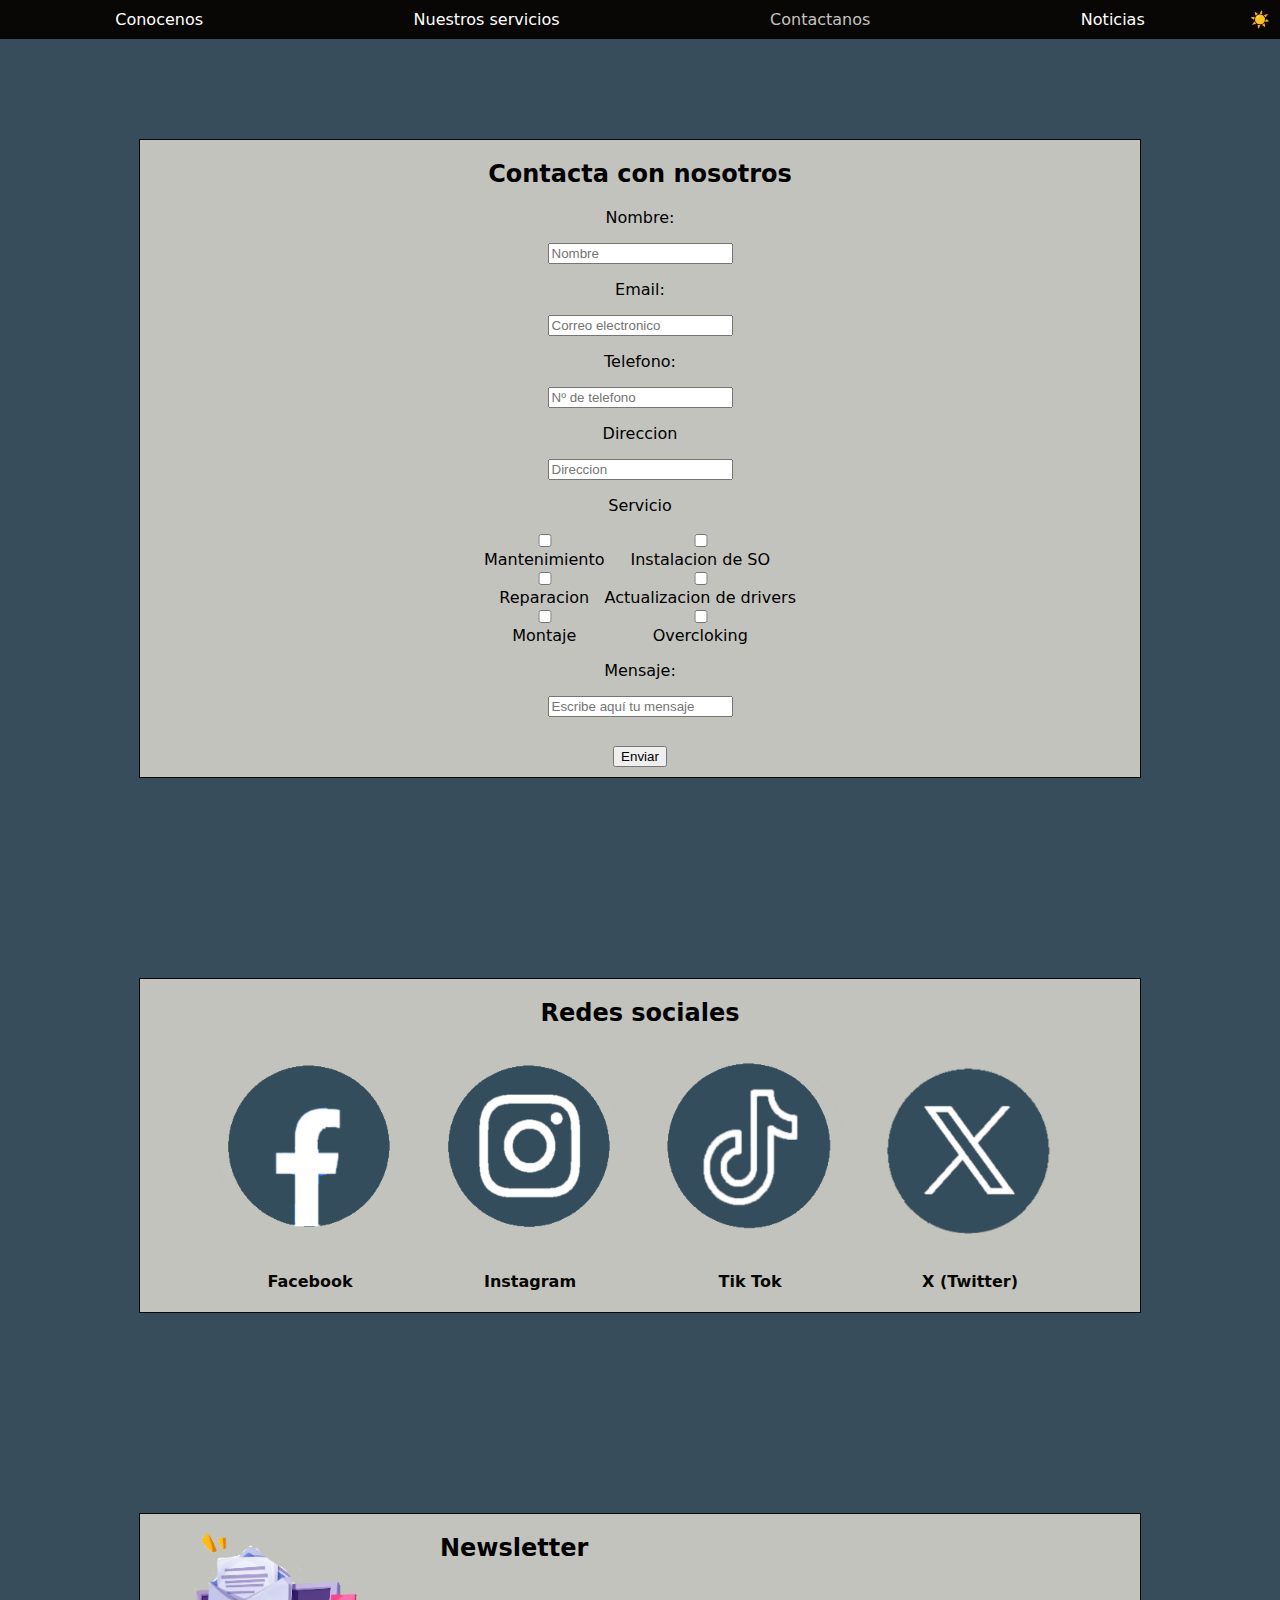
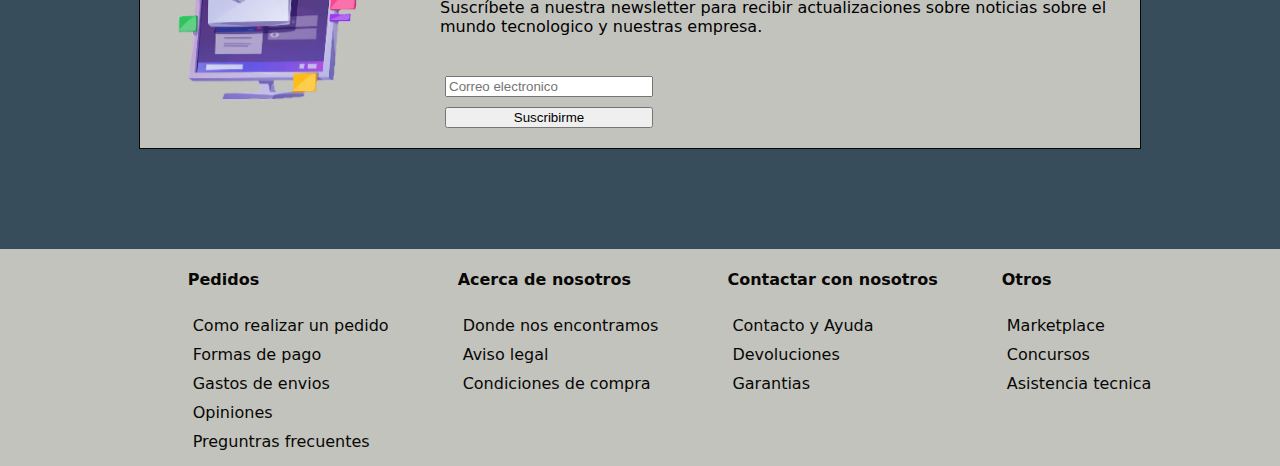
==== contacto.html @ e5551fb0 "retoques finales y actualizacion del readme" ====
<!DOCTYPE html>
<html lang="es">
<head>
    <meta charset="UTF-8">
    <meta name="viewport" content="width=device-width, initial-scale=1.0">
    <title>Ordenadores manolo </title>
    <link rel="stylesheet" href="css/estilos.css">
</head>
<body>
    <header>
        <div>
        <a href="index.html">Conocenos</a>
        <a href="servicios.html">Nuestros servicios</a>
        <p class="pagina-actual">Contactanos</p>
        <a href="noticias.html">Noticias</a>
        </div>
        <input type="checkbox" id="dark-mode">
        <label for="dark-mode">
            <span class="sol">☀️</span> 
            <span class="luna">🌙</span>
        </label>
    </header>
    <main>
        <section class="contacto">
            <h2>Contacta con nosotros</h2>
            <p>Nombre:</p>
            <input type="text" placeholder="Nombre">
            <p>Email:</p>
            <input type="email" placeholder="Correo electronico">
            <p>Telefono:</p>
            <input type="number" placeholder="Nº de telefono">
            <p>Direccion</p>
            <input type="text" placeholder="Direccion">
            <p>Servicio</p>
            <article class="contacto-servicios">
                <div>
                    <input type="checkbox"> Mantenimiento
                    <input type="checkbox"> Reparacion
                    <input type="checkbox" id="montaje"> Montaje
                </div>
                <div>
                    <input type="checkbox"> Instalacion de SO
                    <input type="checkbox"> Actualizacion de drivers
                    <input type="checkbox"> Overcloking
                </div>
            </article>
            <article class="montaje">
                <!--Estos 2 inputs estan escondidos hasta que se seleccione el checkbox de montaje-->
                <p>Presupuesto:</p>
                400€ <input type="range" min="400" max="4000" value="2200"> 4000€
                <p>Color de los cables:</p>
                <input type="color" value="#000000">
            </article>
            <p>Mensaje:</p>
            <input type="text" placeholder="Escribe aquí tu mensaje"><br><br>
            <button>Enviar</button>
        </section>
        <section class="redes-sociales">
            <h2>Redes sociales</h2>
            <div>
                <article>
                    <a href="https://www.facebook.com"><img src="assets/images/logo-facebook.png" alt="Facebook"></a>
                    <h4><a href="https://www.facebook.com">Facebook</a></h4>
                </article>
                <article>
                    <a href="https://www.instagram.com"> <img src="assets/images/logo-instagram.png" alt="Instagram"></a>
                    <h4><a href="https://www.instagram.com">Instagram</a></h4>
                </article>
                <article>
                    <a href="https://www.tiktok.com/es/"> <img src="assets/images/logo-tik-tok.png" alt="Tik Tok"></a>
                    <h4><a href="https://www.tiktok.com/es/">Tik Tok</a></h4>
                </article>
                <article>
                    <a href="https://x.com"> <img src="assets/images/logo-X.png" alt="X (Twitter)"></a>
                    <h4><a href="https://x.com">X (Twitter)</a></h4>
                </article>
            </div>
        </section>
        <section class="newsletter">
            <h2>Newsletter</h2>
            <p>Suscríbete a nuestra newsletter para recibir actualizaciones sobre noticias sobre el mundo tecnologico y nuestras empresa.</p><br>
            <input type="email" placeholder="Correo electronico">
            <button>Suscribirme</button>
        </section>
    </main>
    <footer>
        <div class="columna_footer">
            <h4>Pedidos</h4>
            <p>Como realizar un pedido</p>
            <p>Formas de pago</p>
            <p>Gastos de envios</p>
            <p>Opiniones</p>
            <p>Preguntras frecuentes</p>
        </div>
        <div class="columna_footer">
            <h4> Acerca de nosotros </h4>
            <p>Donde nos encontramos </p>
            <p>Aviso legal</p>
            <p>Condiciones de compra</p>
        </div>
        <div class="columna_footer">
            <h4>Contactar con nosotros</h4>
            <p>Contacto y Ayuda</p>
            <p>Devoluciones</p>
            <p>Garantias</p>
        </div>
        <div class="columna_footer">
            <h4>Otros</h4>
            <p>Marketplace</p>
            <p>Concursos</p>
            <p>Asistencia tecnica</p>
        </div>
        
    </footer>
</body>
---- css/estilos.css ----
:root{
    font-family: system-ui, -apple-system, BlinkMacSystemFont, 'Segoe UI', Roboto, Oxygen, Ubuntu, Cantarell, 'Open Sans', 'Helvetica Neue', sans-serif;
}

html{
    background-color: rgb(55, 77, 92);
}

.columna_footer{
    display: flex;
    flex-direction: column;
    padding-left: 5%;
}

footer{
    background-color: #C3C3BE;
    position:static;
    width: 100%;
    bottom: 0px;
    display: flex;
    justify-content: center;
    padding-bottom: 10px;
    color: #080705;
}

body{
    margin: 0px;
}

main{
    min-height: 75vh;
    display: flex;
    justify-content: center;
    align-items: center;
    flex-direction: column;
}

a{
    text-decoration: none;
    color: #080705;

}

header a:hover{
    transition: font-size 0.5s ease;
    font-size: 20px;
}

header p{
    margin: 5px;
    cursor: pointer;
}

footer p  {
    margin: 5px;
    cursor: pointer;
}

header{
    background-color: #080705;
    color: #FFFFFF;
    padding: 10px;
    display: flex;
    justify-content: center;
}

header div{
    display: flex;
    justify-content: space-around;
    width: 1700px;
}

header a{
    text-decoration: none;
    color: #FFFFFF;
}

.pagina-actual{
    color: #C3C3BE;
    margin: 0px;
}

section{
    border: 1px solid #080705;
    margin: 100px;
    background-color: #FFFFFF;
    width: 1000px;
}

.quienes-somos{
    display: flex;
    justify-content: right;
    flex-direction: column;
    padding-left: 300px;
    background-image: url("../assets/images/montar-ordenador.png");
    height:  210px;
    width: 715px;
}


.que-encontraras{
    display: flex;
    justify-content: space-between;
    padding-left: 15px;
    flex-direction: row;
    padding-bottom: 15px;
    background-image: url("../assets/images/fondo-gris.png");
}

.que-encontraras div{
    flex-direction: column;
}
.que-encontraras img{
    width: 210px;
    height: 210px;

}

.newsletter{
    display: flex;
    justify-content: right;
    padding-left: 300px;
    flex-direction: column;
    padding-bottom: 15px;
    width: 700px;
    background-image: url(../assets/images/fondo-newsletter.png) ;
}

.newsletter input{
    width: 200px;
    margin: 5px;
}

.newsletter button{
    width: 208px;
    margin: 5px;
}

.section-servicios{
    display: flex;
    justify-content: center;
    flex-direction: column;
    background-image: url(../assets/images/fondo-gris.png);
}

.linea-servicios{
    display: flex;
    justify-content: space-evenly;
    flex-direction: row;
}

.section-servicios h2{
    text-align: center;
}

.section-servicios div{
    text-align: center;
}

.section-servicios article{
    width: 250px;
}

.section-servicios img:hover{
    transition: transform 0.5s ease;
    transform: scale(1.1);
}

.redes-sociales{
    background-image: url(../assets/images/fondo-gris.png);
    text-align: center;
}

.redes-sociales div{
    display: flex;
    justify-content: center;
    align-items: center;
    flex-wrap: wrap;
    gap: 20px;
}

.redes-sociales img{
    width: 200px;
    height: 200px;
}

.redes-sociales a:hover{
    transition: font-size 0.5s ease;
    font-size: 20px;
}

.redes-sociales img:hover{
    transition: transform 0.5s ease;
    transform: scale(1.1);
}

.contacto{
    background-image: url(../assets/images/fondo-gris.png);
    text-align: center;
}

.contacto button{
    margin: 10px;
}

.contacto-servicios{
    display: flex;
    flex-direction: row;
    justify-content: center;
}

.contacto-servicios div{
    display: flex;
    flex-direction: column;
}

.noticias{
    background-image: url(../assets/images/fondo-gris.png);
    text-align: center;
}

.noticias article{
    background-color: #FFFFFF;
    border: 2px solid #080705;
    margin: 10px;
    padding: 10px;
    width: 200px;
    height: 200px;
    background-image: url(../assets/images/fondo-gris.png);
}

.noticias div{
    display: flex;
    justify-content: space-around;
    flex-direction: row;
}

.noticias div div{
    flex-direction: column;
}

.noticias img{
    width: 200px;
    height: 200px;
    padding: 0PX;
}

.noticias article{
    padding: 0%;
}

.noticias h4{
    width: 200px;
}

.opiniones{
    background-image: url(../assets/images/fondo-gris.png);
    flex-direction: column;
    text-align: center;
}

.opiniones div{
    text-align: left;
}

.opiniones div img {
    width: 150px;
    height: 150px;
    padding: 25px;
}

.opiniones article{
    display: flex;
    flex-direction: row;
    justify-content: space-between;

}

.opiniones article div{
    text-align: center;
    padding: 50px;
    width: 700px;
}

.montaje{
    display: none;
}

.contacto-servicios:has(#montaje:checked) ~ .montaje {
    display: block;
}

header input[type="checkbox"]{
    display: none;
}

header label{
    cursor: pointer;
}

.sol{
    margin: 0px;
}

.luna{
    display: none;
    margin: 0px;
}

input[type="checkbox"]:checked + label .sol {
    display: none;
}

input[type="checkbox"]:checked + label .luna {
    display: block;
}

header:has(input[type="checkbox"]:checked) ~ main {
    background-color: #182933;
    color: #050505; 
}

header:has(input[type="checkbox"]:checked) ~ footer {
    color: #ffffff;
    background-color: #000000;
}


@media (width < 1037px) {
    .quienes-somos{
        background-image: url(../assets/images/fondo-gris.png);
        padding: 10px;
        width: 90%;
        height: auto;
    }
    .que-encontraras img{
        display: none;
    }
    .que-encontraras{
        width: 90%;
        padding: 10px;
    }
    .newsletter{
        background-image: url(../assets/images/fondo-gris.png);
        padding: 10px;
        width: 90%;
    }
    .section-servicios div{
        flex-direction: column;
    }
    .section-servicios{
        width: 90%;
        padding: 10px;
        align-items: center;
    }
    .opiniones img{
        display: none;
    }
    .opiniones{
        width: 90%;
        padding: 10px;
    }
    .opiniones article{
        justify-content: center;
    }
    .contacto{
        width: 90%;
    }
    .redes-sociales{
        width: 90%;
        padding: 10px;
        align-items: center;
    }
    .noticias{
        width: 90%;
    }
}

@media (width < 768px) {
    .noticias div{
        display: flex;
        flex-direction: column;
        align-items: center;
    }
}
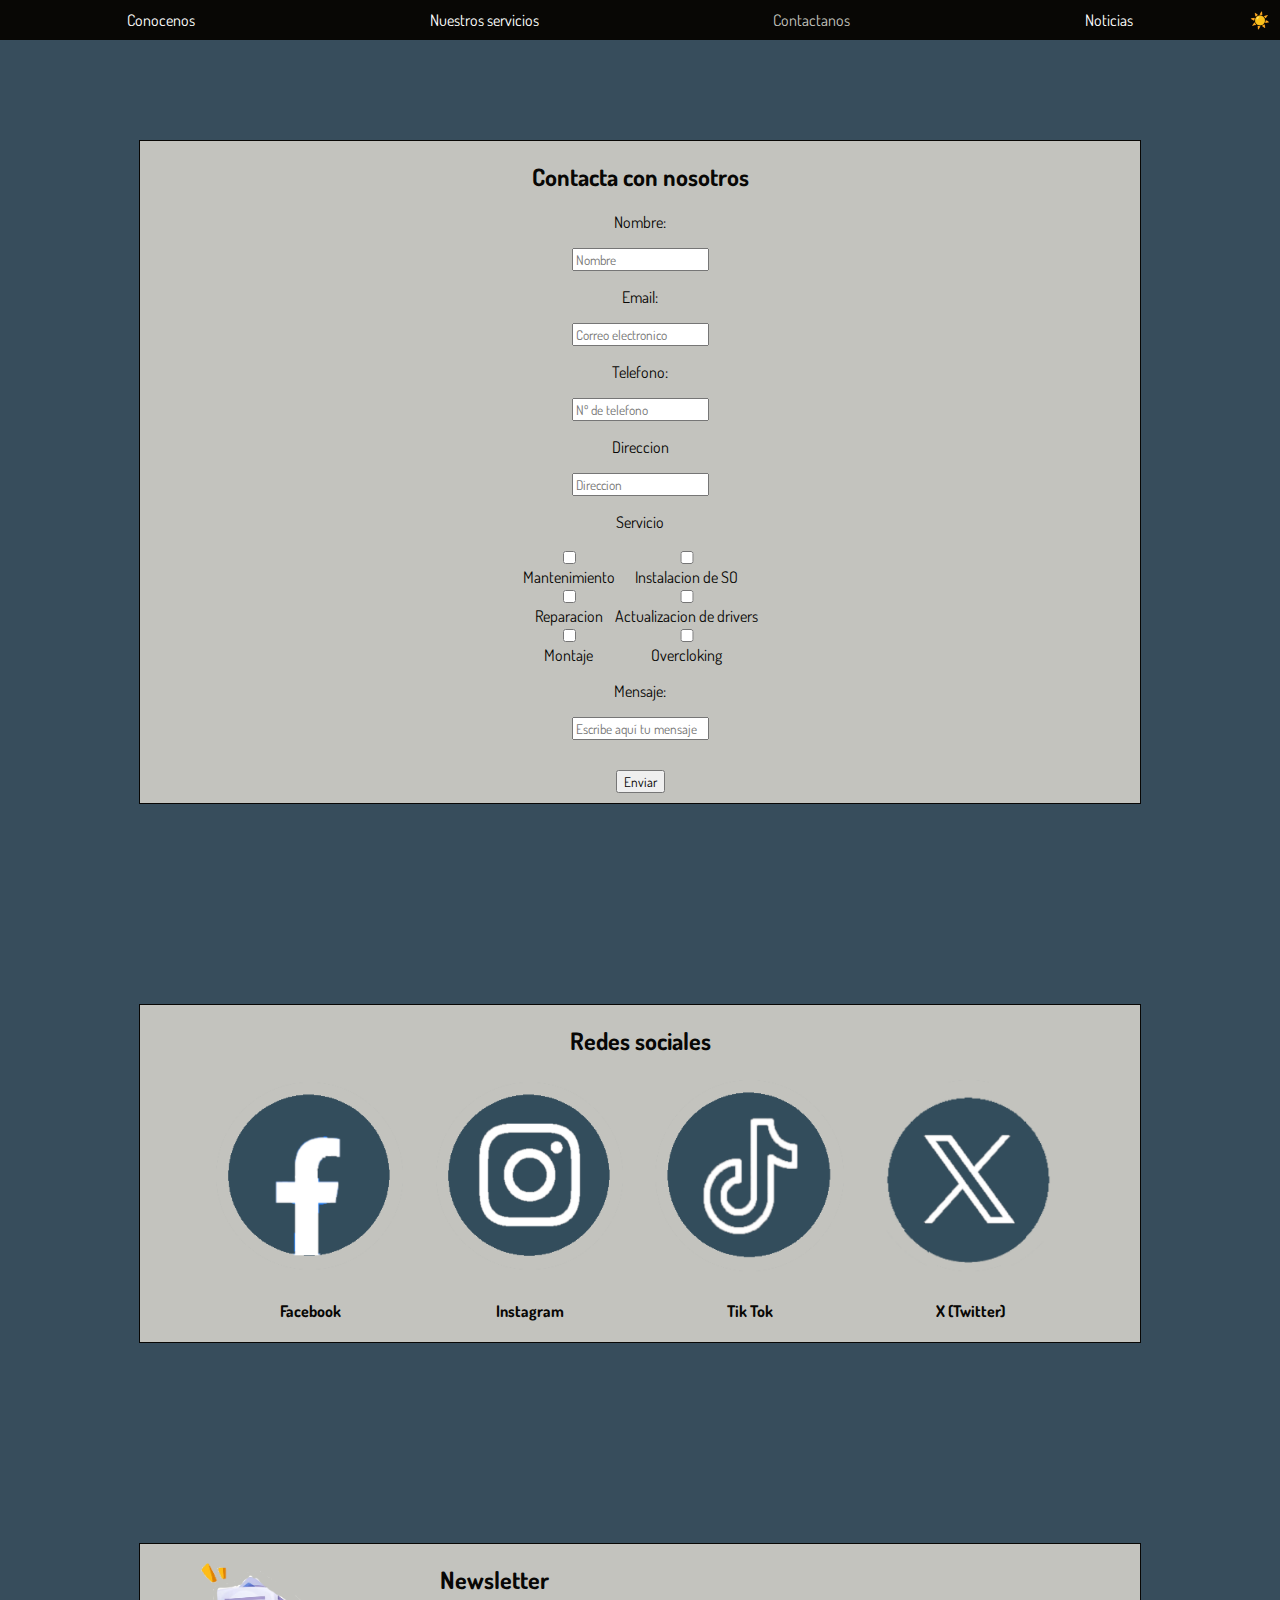
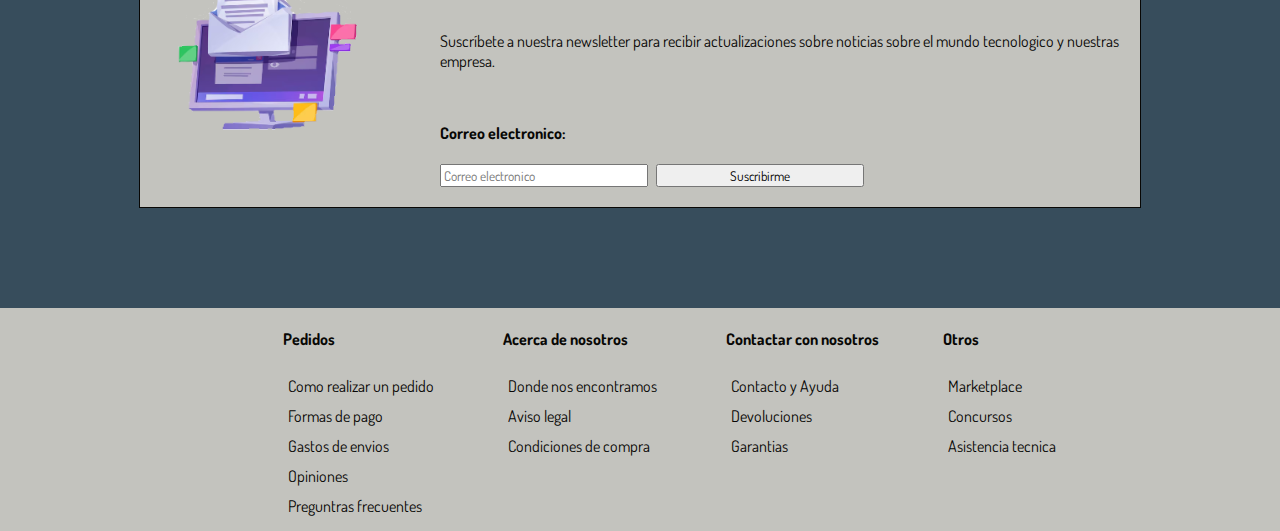
==== commit 4e2b6fca: "mejora forulario newsletter" ====
--- a/contacto.html
+++ b/contacto.html
@@ -79,8 +79,11 @@
         <section class="newsletter">
             <h2>Newsletter</h2>
             <p>Suscríbete a nuestra newsletter para recibir actualizaciones sobre noticias sobre el mundo tecnologico y nuestras empresa.</p><br>
-            <input type="email" placeholder="Correo electronico">
-            <button>Suscribirme</button>
+            <form action="/submit">
+                <p><b>Correo electronico:</b></p>
+                <input type="email" required placeholder="Correo electronico">
+                <button type="submit">Suscribirme</button>
+            </form>
         </section>
     </main>
     <footer>
--- a/css/estilos.css
+++ b/css/estilos.css
@@ -1,11 +1,28 @@
+@import url('https://fonts.googleapis.com/css2?family=Dosis:wght@200..800&display=swap');
+
+
 
 :root{
     font-family: system-ui, -apple-system, BlinkMacSystemFont, 'Segoe UI', Roboto, Oxygen, Ubuntu, Cantarell, 'Open Sans', 'Helvetica Neue', sans-serif;
-}
-
-html{
+    color: #080705;
     background-color: rgb(55, 77, 92);
 }
+*{
+    font-family: "Dosis", serif;
+}
+
+:root footer{
+    background-color: #C3C3BE;
+}
+
+[data-theme="dark-mode"] {
+    background-color: #182933;
+}
+
+[data-theme="dark-mode-footer"] {
+    background-color: #080705;
+    color: #ffffff;
+}
 
 .columna_footer{
     display: flex;
@@ -14,18 +31,19 @@
 }
 
 footer{
-    background-color: #C3C3BE;
+    background-color: var(background-color);
     position:static;
     width: 100%;
     bottom: 0px;
     display: flex;
     justify-content: center;
     padding-bottom: 10px;
-    color: #080705;
+    color: var(color);
 }
 
 body{
     margin: 0px;
+    background-color: var(background-color);
 }
 
 main{
@@ -129,7 +147,6 @@
 
 .newsletter input{
     width: 200px;
-    margin: 5px;
 }
 
 .newsletter button{
@@ -165,6 +182,11 @@
 .section-servicios img:hover{
     transition: transform 0.5s ease;
     transform: scale(1.1);
+}
+
+.section-servicios p{
+    text-align: left;
+    padding-left: 15px;
 }
 
 .redes-sociales{
@@ -252,6 +274,9 @@
 
 .noticias h4{
     width: 200px;
+    text-align: left;
+    padding-left: 20px;
+
 }
 
 .opiniones{
@@ -324,6 +349,28 @@
 header:has(input[type="checkbox"]:checked) ~ footer {
     color: #ffffff;
     background-color: #000000;
+}
+
+.evento{
+    background-color: #C3C3BE;
+    justify-content: center;
+    text-align: center;
+}
+
+.evento article{
+    display: flex;
+    flex-direction: row;
+    justify-content: space-around;
+    padding: 3%;
+}
+
+.evento img{
+    width: 400px;
+}
+
+.evento img:hover{
+    transition: transform 0.5s ease;
+    transform: scale(1.1);
 }
 
 
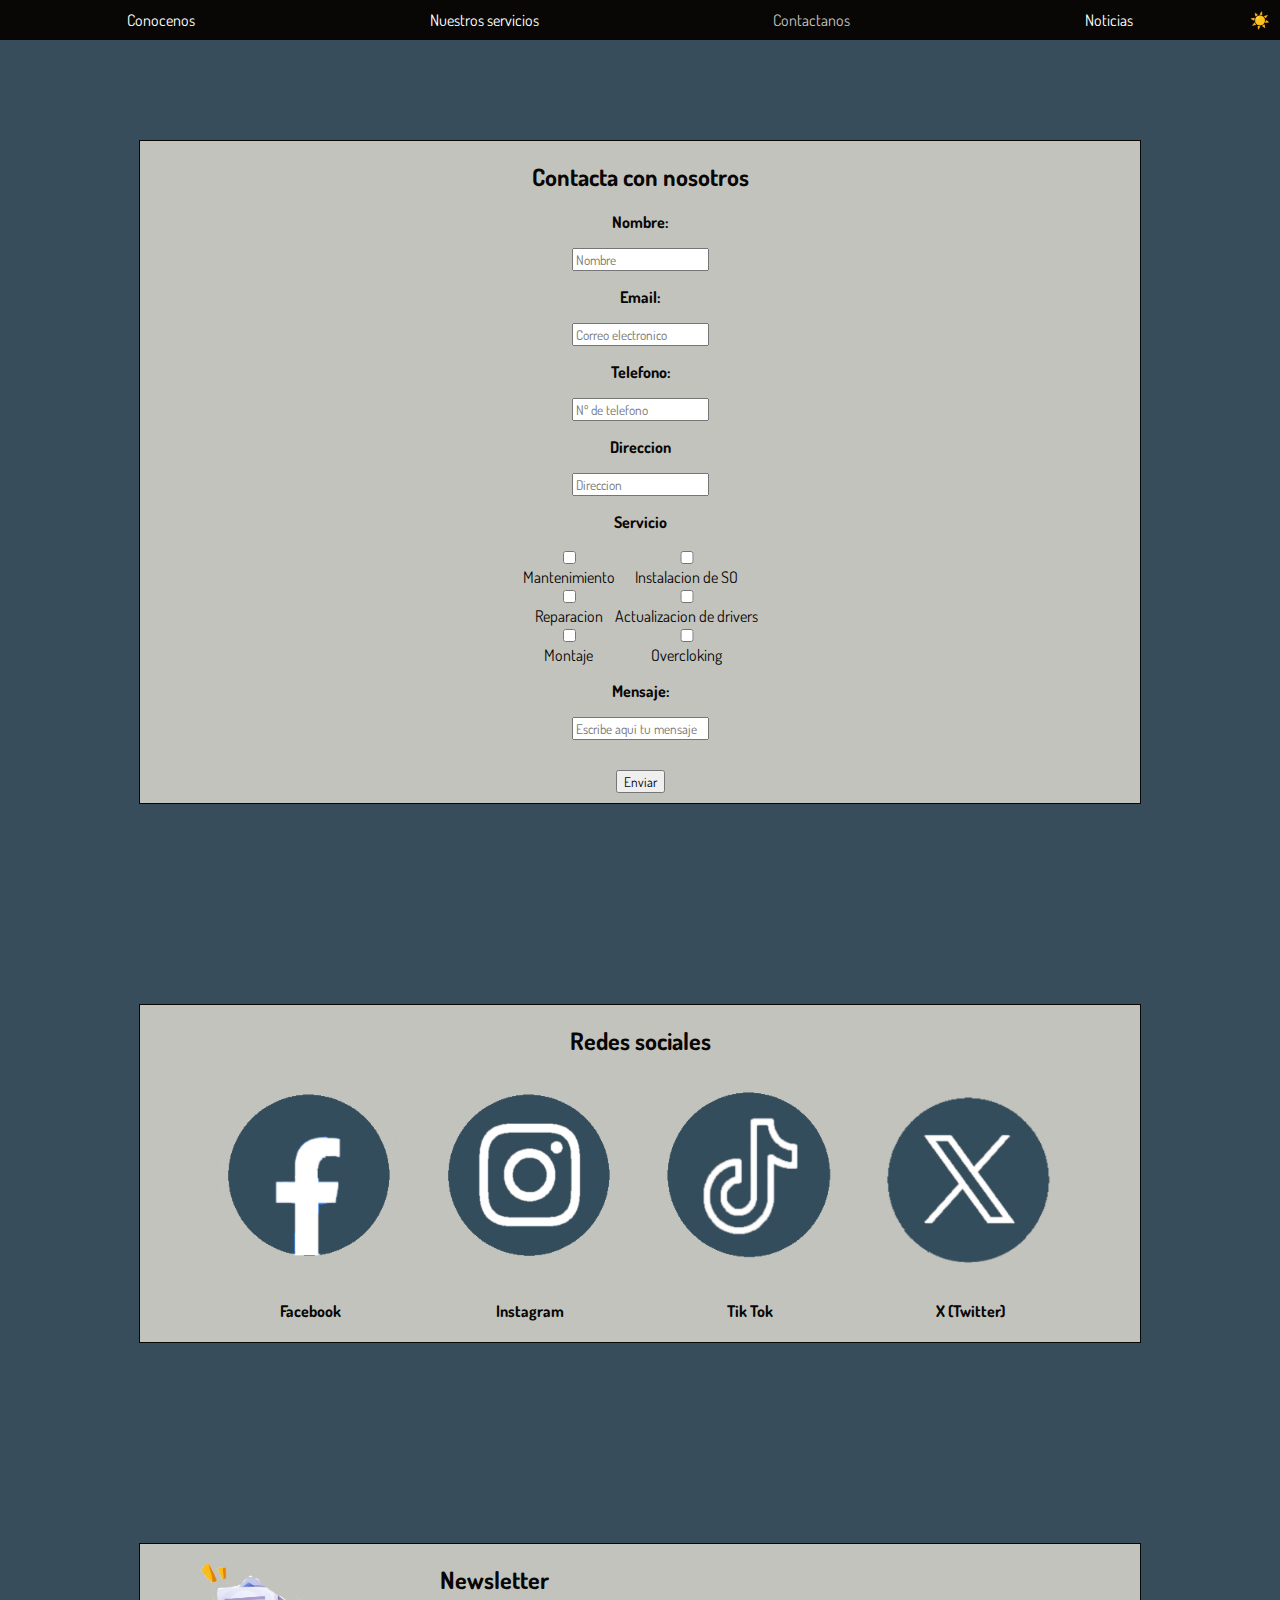
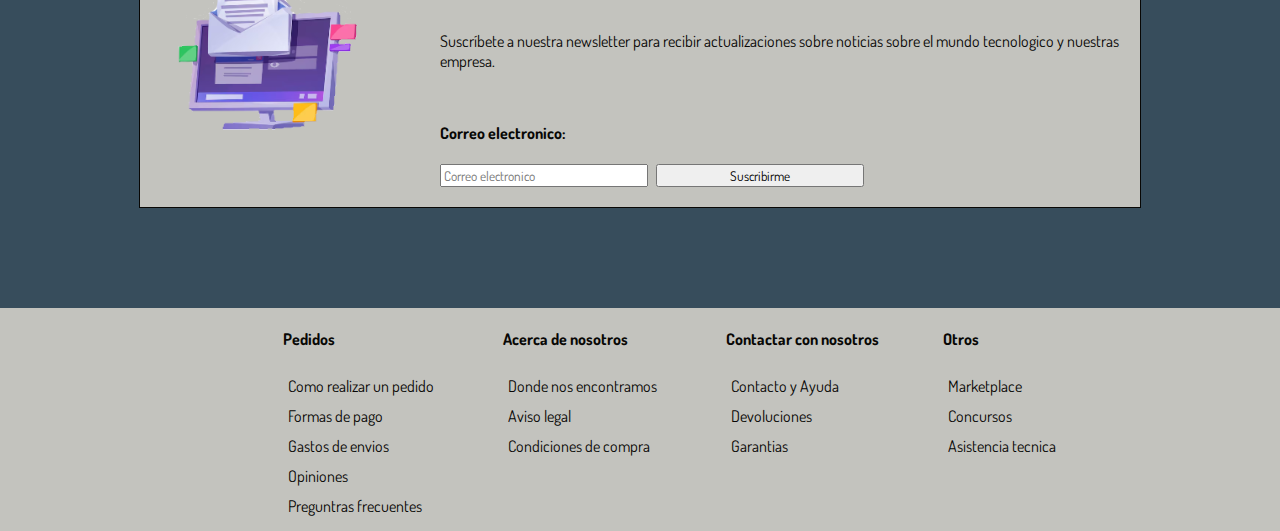
==== commit 7645857c: "mejora formulario de contacto" ====
--- a/contacto.html
+++ b/contacto.html
@@ -23,37 +23,40 @@
     <main>
         <section class="contacto">
             <h2>Contacta con nosotros</h2>
-            <p>Nombre:</p>
-            <input type="text" placeholder="Nombre">
-            <p>Email:</p>
-            <input type="email" placeholder="Correo electronico">
-            <p>Telefono:</p>
-            <input type="number" placeholder="Nº de telefono">
-            <p>Direccion</p>
-            <input type="text" placeholder="Direccion">
-            <p>Servicio</p>
-            <article class="contacto-servicios">
-                <div>
-                    <input type="checkbox"> Mantenimiento
-                    <input type="checkbox"> Reparacion
-                    <input type="checkbox" id="montaje"> Montaje
-                </div>
-                <div>
-                    <input type="checkbox"> Instalacion de SO
-                    <input type="checkbox"> Actualizacion de drivers
-                    <input type="checkbox"> Overcloking
-                </div>
-            </article>
-            <article class="montaje">
-                <!--Estos 2 inputs estan escondidos hasta que se seleccione el checkbox de montaje-->
-                <p>Presupuesto:</p>
-                400€ <input type="range" min="400" max="4000" value="2200"> 4000€
-                <p>Color de los cables:</p>
-                <input type="color" value="#000000">
-            </article>
-            <p>Mensaje:</p>
-            <input type="text" placeholder="Escribe aquí tu mensaje"><br><br>
-            <button>Enviar</button>
+            <form action="/submit">
+                <p><b>Nombre:</b></p>
+                <input type="text" required placeholder="Nombre">
+                <p><b>Email:</b></p>
+                <input type="email" required placeholder="Correo electronico">
+                <p><b>Telefono:</b></p>
+                <input type="number" required placeholder="Nº de telefono">
+                <p><b>Direccion</b></p>
+                <input type="text" required placeholder="Direccion">
+                <p><b>Servicio</b></p>
+                <article class="contacto-servicios">
+                    <div>
+                        <input type="checkbox"> Mantenimiento
+                        <input type="checkbox"> Reparacion
+                        <input type="checkbox" id="montaje"> Montaje
+                    </div>
+                    <div>
+                        <input type="checkbox"> Instalacion de SO
+                        <input type="checkbox"> Actualizacion de drivers
+                        <input type="checkbox"> Overcloking
+                    </div>
+                </article>
+                <article class="montaje">
+                    <!--Estos 2 inputs estan escondidos hasta que se seleccione el checkbox de montaje-->
+                    <p><b>Presupuesto:</b></p>
+                    400€ <input type="range" min="400" max="4000" value="2200"> 4000€
+                    <p><b>Color de los cables:</b></p>
+                    <input type="color" value="#000000">
+                </article>
+                <p><b>Mensaje:</b></p>
+                <input type="text" required placeholder="Escribe aquí tu mensaje"><br><br>
+                <button>Enviar</button>
+            </form>
+            
         </section>
         <section class="redes-sociales">
             <h2>Redes sociales</h2>
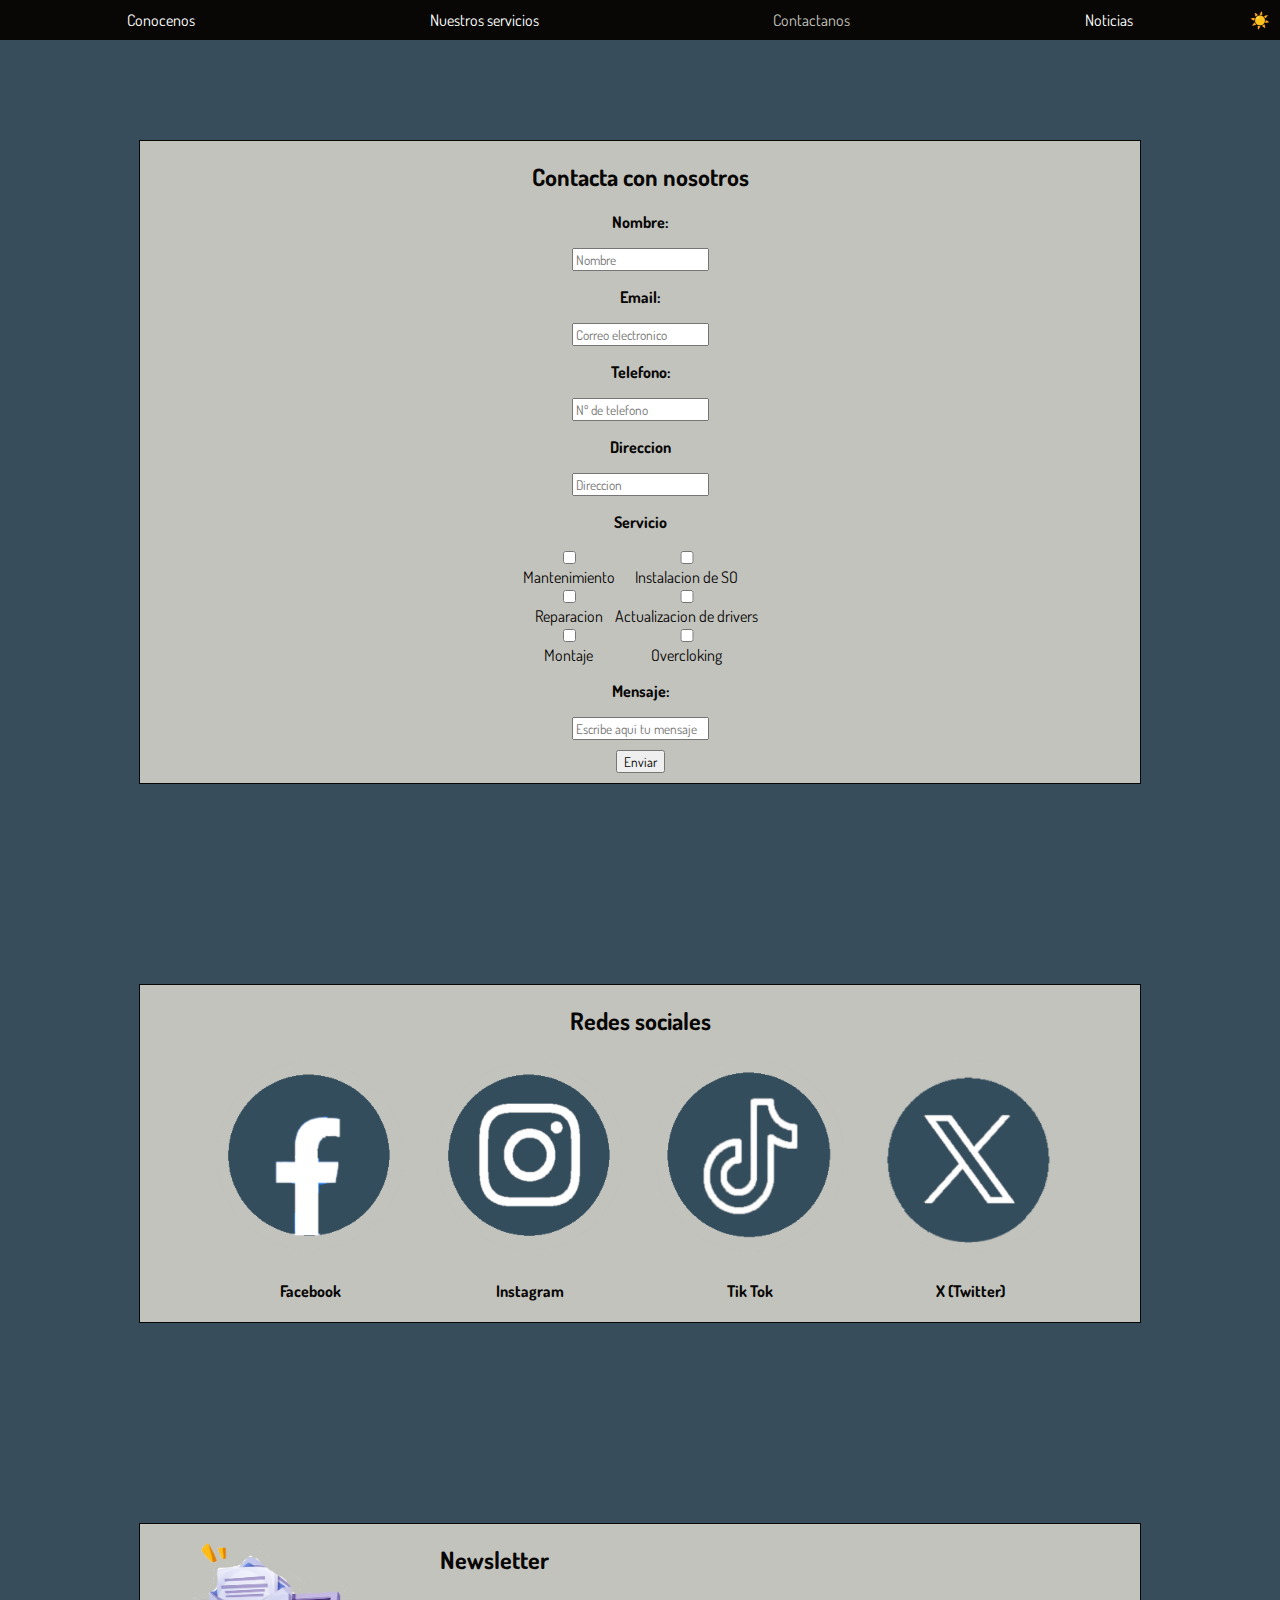
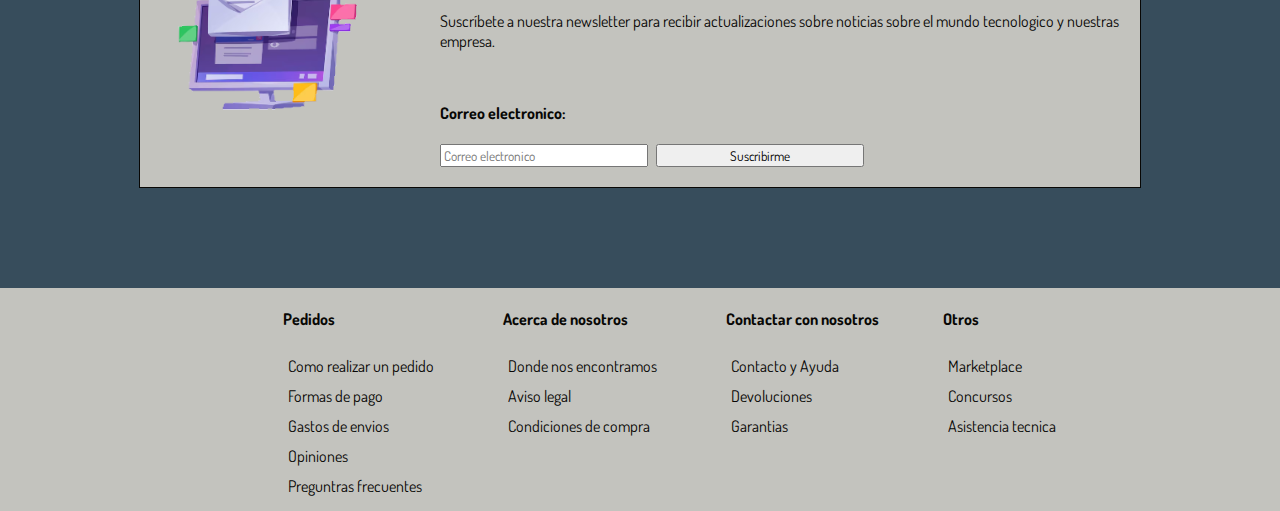
==== commit 300cba6f: "Verificar Formulario con validacionFormulario.js" ====
--- a/contacto.html
+++ b/contacto.html
@@ -23,28 +23,33 @@
     <main>
         <section class="contacto">
             <h2>Contacta con nosotros</h2>
-            <form action="/submit">
+            <form action="contacto.html">
                 <p><b>Nombre:</b></p>
-                <input type="text" required placeholder="Nombre">
+                <input type="text" required placeholder="Nombre" id="form-nombre">
+                <p class="error" id="error-nombre">Nombre necesario</p>
                 <p><b>Email:</b></p>
-                <input type="email" required placeholder="Correo electronico">
+                <input type="email" required placeholder="Correo electronico" id="form-correo">
+                <p class="error" id="error-correo">Correo electronico no valido</p>
                 <p><b>Telefono:</b></p>
-                <input type="number" required placeholder="Nº de telefono">
+                <input type="number" required placeholder="Nº de telefono" id="form-telefono">
+                <p class="error" id="error-telefono">Telefono no valido</p>
                 <p><b>Direccion</b></p>
-                <input type="text" required placeholder="Direccion">
+                <input type="text" required placeholder="Direccion" id="form-direccion">
+                <p class="error" id="error-direccion">Introduce una direccion</p>
                 <p><b>Servicio</b></p>
                 <article class="contacto-servicios">
                     <div>
-                        <input type="checkbox"> Mantenimiento
-                        <input type="checkbox"> Reparacion
-                        <input type="checkbox" id="montaje"> Montaje
+                        <input type="checkbox" class="servicio"> Mantenimiento
+                        <input type="checkbox" class="servicio"> Reparacion
+                        <input type="checkbox" id="montaje" class="servicio"> Montaje
                     </div>
                     <div>
-                        <input type="checkbox"> Instalacion de SO
-                        <input type="checkbox"> Actualizacion de drivers
-                        <input type="checkbox"> Overcloking
+                        <input type="checkbox" class="servicio"> Instalacion de SO
+                        <input type="checkbox" class="servicio"> Actualizacion de drivers
+                        <input type="checkbox" class="servicio"> Overcloking
                     </div>
                 </article>
+                <p class="error" id="error-servicios">Selecciona al menos un servicio</p>
                 <article class="montaje">
                     <!--Estos 2 inputs estan escondidos hasta que se seleccione el checkbox de montaje-->
                     <p><b>Presupuesto:</b></p>
@@ -53,10 +58,10 @@
                     <input type="color" value="#000000">
                 </article>
                 <p><b>Mensaje:</b></p>
-                <input type="text" required placeholder="Escribe aquí tu mensaje"><br><br>
+                <input type="text" required placeholder="Escribe aquí tu mensaje" id="form-mensaje">
+                <p class="error" id="error-mensaje">Escribe un mensaje</p><br>
                 <button>Enviar</button>
             </form>
-            
         </section>
         <section class="redes-sociales">
             <h2>Redes sociales</h2>
@@ -82,7 +87,7 @@
         <section class="newsletter">
             <h2>Newsletter</h2>
             <p>Suscríbete a nuestra newsletter para recibir actualizaciones sobre noticias sobre el mundo tecnologico y nuestras empresa.</p><br>
-            <form action="/submit">
+            <form action="contacto.html">
                 <p><b>Correo electronico:</b></p>
                 <input type="email" required placeholder="Correo electronico">
                 <button type="submit">Suscribirme</button>
@@ -118,5 +123,8 @@
         </div>
         
     </footer>
+    <script src="assets/js/script.js"></script>
+    <script src="assets/js/inputsMontaje.js"></script>
+    <script src="assets/js/validacionFormulario.js"></script>
 </body>        
             --- a/css/estilos.css
+++ b/css/estilos.css
@@ -20,8 +20,8 @@
 }
 
 [data-theme="dark-mode-footer"] {
-    background-color: #080705;
-    color: #ffffff;
+    background-color: #080705 !important;
+    color: #ffffff !important;
 }
 
 .columna_footer{
@@ -114,6 +114,10 @@
     background-image: url("../assets/images/montar-ordenador.png");
     height:  210px;
     width: 715px;
+}
+
+.quienes-somos  div p{
+    font-size: 14px;
 }
 
 
@@ -311,11 +315,11 @@
 .montaje{
     display: none;
 }
-
+/*
 .contacto-servicios:has(#montaje:checked) ~ .montaje {
     display: block;
 }
-
+*/
 header input[type="checkbox"]{
     display: none;
 }
@@ -341,7 +345,7 @@
     display: block;
 }
 
-header:has(input[type="checkbox"]:checked) ~ main {
+/*header:has(input[type="checkbox"]:checked) ~ main {
     background-color: #182933;
     color: #050505; 
 }
@@ -350,6 +354,7 @@
     color: #ffffff;
     background-color: #000000;
 }
+*/
 
 .evento{
     background-color: #C3C3BE;
@@ -373,6 +378,12 @@
     transform: scale(1.1);
 }
 
+.error{
+    margin: 5px;
+    color: red;
+    font-size: 12px;
+    display: none;
+}
 
 @media (width < 1037px) {
     .quienes-somos{
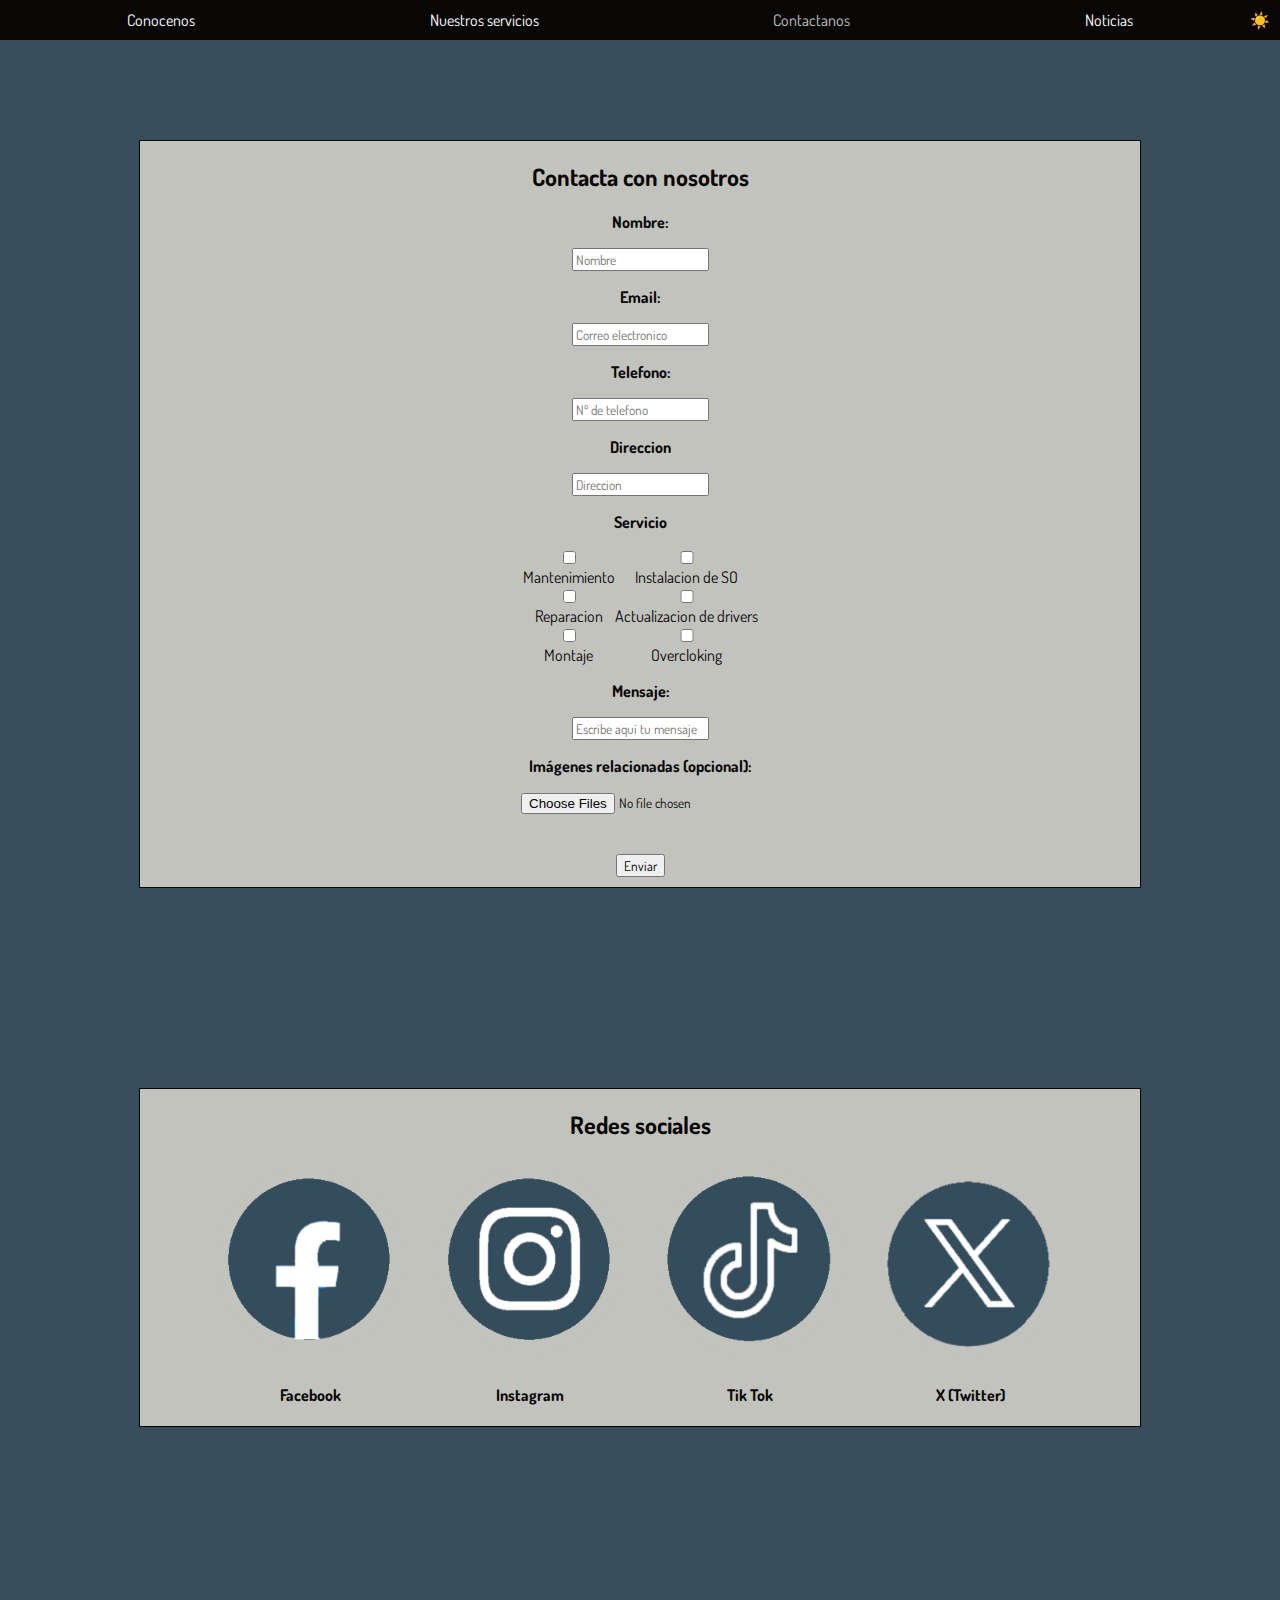
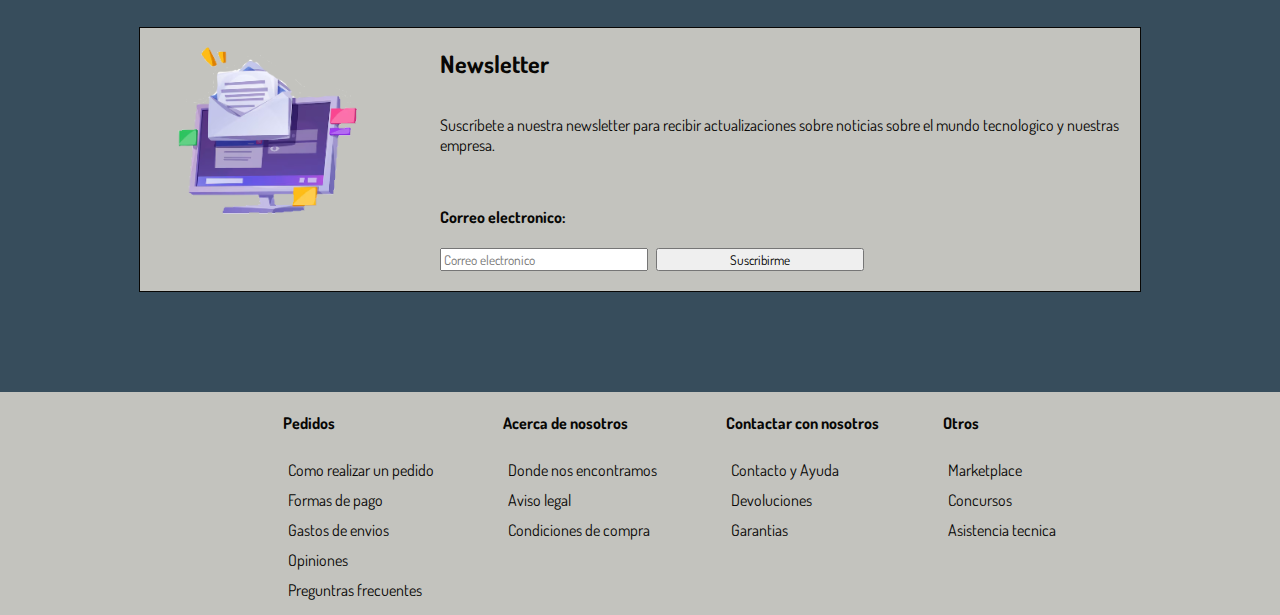
==== commit f95e8372: "añadir galeria dinamica en el formulario de contacto y añadir la explicacion en el readme" ====
--- a/contacto.html
+++ b/contacto.html
@@ -60,6 +60,10 @@
                 <p><b>Mensaje:</b></p>
                 <input type="text" required placeholder="Escribe aquí tu mensaje" id="form-mensaje">
                 <p class="error" id="error-mensaje">Escribe un mensaje</p><br>
+                <p><b>Imágenes relacionadas (opcional):</b></p>
+                <input type="file" id="inputImagen" accept="image/*" multiple>
+                <div class="galeria" id="galeria"></div>
+                <br>
                 <button>Enviar</button>
             </form>
         </section>
@@ -126,5 +130,7 @@
     <script src="assets/js/script.js"></script>
     <script src="assets/js/inputsMontaje.js"></script>
     <script src="assets/js/validacionFormulario.js"></script>
+    <script src="assets/js/galeriaDinamica.js"></script>
+    
 </body>        
             --- a/css/estilos.css
+++ b/css/estilos.css
@@ -383,7 +383,26 @@
     color: red;
     font-size: 12px;
     display: none;
-}
+}   
+
+.filtro{
+    padding-top: 10px
+}
+
+.galeria {
+    display: flex;
+    justify-content: space-around;
+    flex-wrap: wrap;
+    gap: 10px;
+    margin-top: 10px;
+    padding-left: 10%;
+    padding-right: 10%;
+  }
+  .galeria img {
+    width: 150px;
+    border-radius: 8px;
+    box-shadow: 0 2px 6px rgba(0,0,0,0.2);
+  }
 
 @media (width < 1037px) {
     .quienes-somos{
